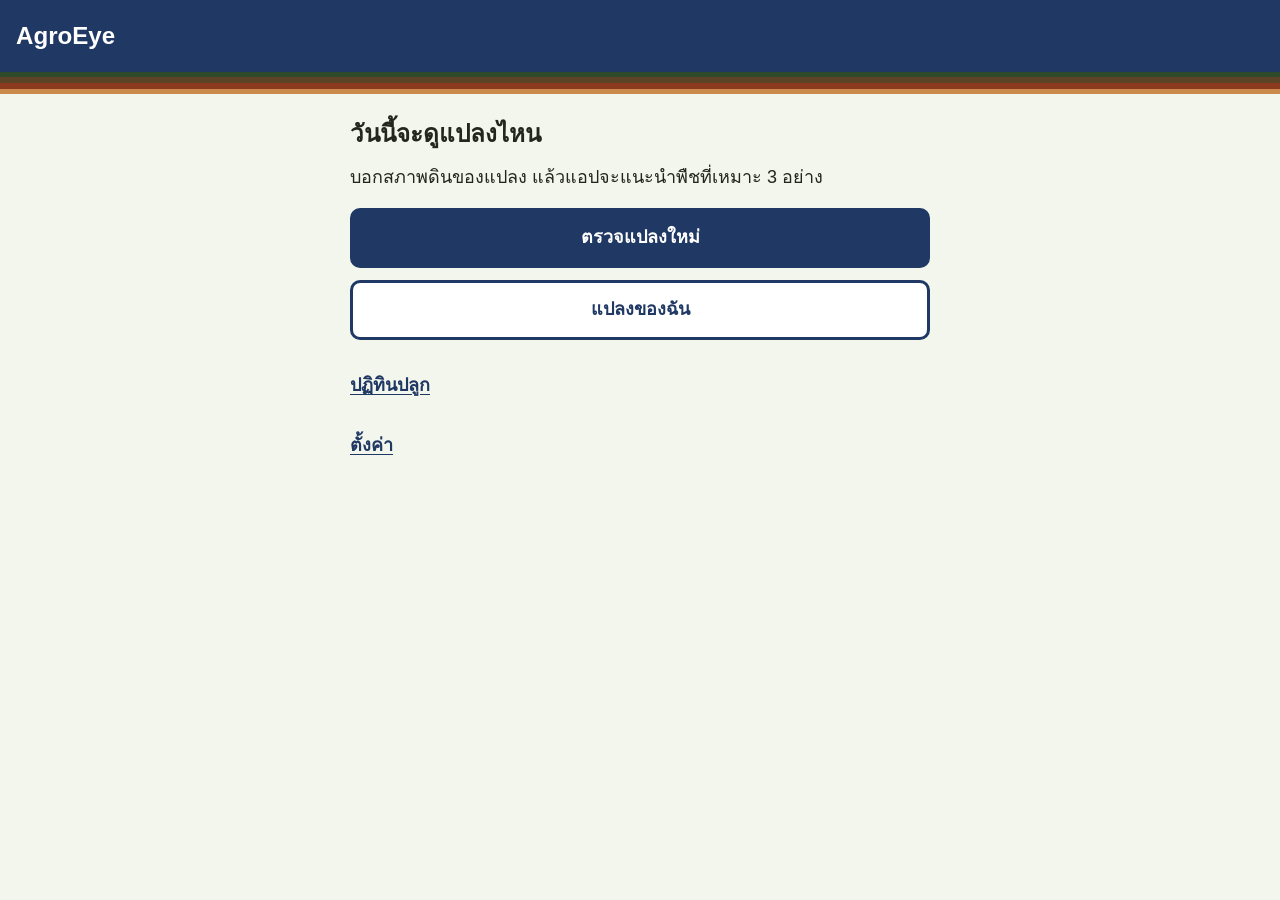
==== index.html @ 6c0d457e "task-12: ปฏิทินปลูก 12 เดือน ไฮไลต์เดือนนี้ อากาศรายเดือน และพืชที่ยังไม่มีข้อมูลเดือนปลูก Co-Author" ====
<!doctype html>
<html lang="th">
<head>
  <meta charset="utf-8">
  <meta name="viewport" content="width=device-width, initial-scale=1">
  <title>AgroEye</title>
  <link rel="icon" href="data:,">
  <link rel="stylesheet" href="css/style.css">
  <link rel="stylesheet" href="css/input.css">
  <link rel="stylesheet" href="css/result.css">
  <link rel="stylesheet" href="css/crop.css">
  <link rel="stylesheet" href="css/home.css">
  <link rel="stylesheet" href="css/plots.css">
  <link rel="stylesheet" href="css/calendar.css">
</head>
<body>
  <header>
    <div class="topbar">
      <button id="back-button" class="topbar-back" type="button" hidden>‹ ย้อนกลับ</button>
      <h1 id="page-title" class="topbar-title">AgroEye</h1>
    </div>
    <div class="soil-band"></div>
  </header>

  <main id="app" class="page"></main>

  <noscript><p class="page">แอปนี้ต้องเปิด JavaScript จึงจะใช้งานได้</p></noscript>

  <script src="js/config.js"></script>
  <script src="js/validate.js"></script>
  <script src="js/data.js"></script>
  <script src="js/scoring.js"></script>
  <script src="js/weather.js"></script>
  <script src="js/reasons.js"></script>
  <script src="js/storage.js"></script>
  <script src="js/plots-store.js"></script>
  <script src="js/router.js"></script>
  <script src="js/wizard.js"></script>
  <script src="js/result-logic.js"></script>
  <script src="js/crop-logic.js"></script>
  <script src="js/views/placeholder.js"></script>
  <script src="js/views/home.js"></script>
  <script src="js/soil-test.js"></script>
  <script src="js/views/soil-steps.js"></script>
  <script src="js/views/input-steps.js"></script>
  <script src="js/views/input.js"></script>
  <script src="js/views/result.js"></script>
  <script src="js/views/crop.js"></script>
  <script src="js/views/plots.js"></script>
  <script src="js/calendar-logic.js"></script>
  <script src="js/views/calendar.js"></script>
  <script src="js/app.js"></script>
</body>
</html>
---- css/style.css ----
/* ระบบดีไซน์ AgroEye: "เสื้อม่อฮ่อมกับชั้นดิน"
   ทุกสีและขนาดอยู่ใน :root ถ้าจะเปลี่ยนให้แก้ที่นี่ที่เดียว
   หน่วย rem จะขยายตามขนาดตัวอักษรที่ผู้ใช้เลือก */

:root {
  /* สี */
  --color-bg: #F3F6EC;        /* น้ำนาข้าว: พื้นหน้า */
  --color-surface: #FFFFFF;   /* ขาว: การ์ด */
  --color-ink: #22261E;       /* ดินดำ: ตัวอักษร */
  --color-ink-soft: #4A5043;  /* ดินดำจาง: ข้อความรอง */
  --color-line: #6B7263;      /* เส้นขอบการ์ดและช่องกรอก */
  --color-primary: #1F3864;   /* ม่อฮ่อม: ปุ่มหลัก ลิงก์ */
  --color-primary-dark: #142647;
  --color-primary-tint: #E3E8F3;
  --color-ok: #2A6134;        /* ใบข้าว: สำเร็จ */
  --color-ok-tint: #E2EFDF;
  --color-warn: #8C3A1E;      /* ดินแดง: เตือนและผิดพลาด */
  --color-warn-tint: #F8E6DD;
  --color-accent: #F2B233;    /* ขมิ้น: ดาวและวงโฟกัส ห้ามใช้เป็นตัวอักษร */

  /* สีชั้นดิน: ใช้เฉพาะแถบชั้นดิน */
  --soil-1: #2F4A2A;
  --soil-2: #5C4326;
  --soil-3: #8C3A1E;
  --soil-4: #C98A4B;

  /* ขนาดตัวอักษร (1rem = 18px ที่ระดับปกติ) */
  --text-body: 1rem;
  --text-h2: 1.34rem;         /* 24px */
  --text-h1: 1.67rem;         /* 30px */

  /* ระยะห่าง */
  --space-1: 8px;
  --space-2: 12px;
  --space-3: 16px;
  --space-4: 24px;
  --space-5: 32px;

  /* ขนาดชิ้นส่วน */
  --button-height: 60px;
  --picture-size: 96px;
  --border-thick: 3px;
  --radius: 10px;
  --page-width: 34rem;
}

/* ขนาดตัวอักษร 3 ระดับ: ใส่คลาสนี้ที่ <html> (ใช้ใน task 16)
   ใช้ % เพื่อเคารพการตั้งค่าตัวอักษรของเครื่อง */
html { font-size: 112.5%; }              /* ปกติ 18px */
html.text-large { font-size: 131.25%; }  /* ใหญ่ 21px */
html.text-xlarge { font-size: 150%; }    /* ใหญ่มาก 24px */

*, *::before, *::after { box-sizing: border-box; }

body {
  margin: 0;
  background: var(--color-bg);
  color: var(--color-ink);
  font-family: "Noto Sans Thai", "Leelawadee UI", Tahoma, sans-serif;
  font-size: var(--text-body);
  line-height: 1.65;
  overflow-wrap: anywhere;
}

h1, h2, h3 { margin: 0 0 var(--space-2); line-height: 1.35; font-weight: 700; }
h1 { font-size: var(--text-h1); }
h2 { font-size: var(--text-h2); }
h3 { font-size: var(--text-body); }
p { margin: 0 0 var(--space-3); }
img { max-width: 100%; }

a { color: var(--color-primary); text-underline-offset: 3px; }

/* วงโฟกัส 2 ชั้น: ขมิ้นด้านใน ดินดำด้านนอก เห็นชัดทั้งบนพื้นอ่อนและปุ่มเข้ม */
:focus-visible {
  outline: 3px solid var(--color-ink);
  outline-offset: 3px;
  box-shadow: 0 0 0 3px var(--color-accent);
}

/* หัวข้อรับโฟกัสจากแอปตอนเปลี่ยนหน้าเท่านั้น ผู้ใช้กดไม่ได้ จึงไม่ต้องมีกรอบ */
[tabindex="-1"]:focus { outline: none; box-shadow: none; }

/* โครงหน้า: คอลัมน์เดียว ชิดซ้าย */
.page {
  width: 100%;
  max-width: var(--page-width);
  margin: 0 auto;
  padding: var(--space-4) var(--space-3) var(--space-5);
}

.muted { color: var(--color-ink-soft); }

/* แถบหัว: ปุ่มย้อนกลับอยู่ซ้ายบนตำแหน่งเดิมทุกหน้า */
.topbar {
  display: flex;
  align-items: center;
  gap: var(--space-2);
  min-height: 72px;
  padding: 6px var(--space-3);
  background: var(--color-primary);
  color: #FFFFFF;
}

.topbar-title {
  margin: 0;
  font-size: var(--text-h2);
  line-height: 1.3;
}

.topbar-back {
  flex: none;
  display: inline-flex;
  align-items: center;
  gap: 4px;
  min-height: var(--button-height);
  padding: 0 var(--space-2);
  border: 2px solid #FFFFFF;
  border-radius: var(--radius);
  background: transparent;
  color: #FFFFFF;
  font: inherit;
  font-weight: 700;
  cursor: pointer;
  text-decoration: none;
}

.topbar-back:hover { background: var(--color-primary-dark); }
.topbar-back[hidden] { display: none; }

/* แถบชั้นดิน: จุดเด่นของแอป เหมือนภาพตัดขวางดิน ซ้อนอยู่ใต้แถบหัว */
.soil-band {
  height: 22px;
  background: linear-gradient(to bottom,
    var(--soil-1) 0 22%,
    var(--soil-2) 22% 50%,
    var(--soil-3) 50% 77%,
    var(--soil-4) 77% 100%);
}

/* ปุ่ม */
.btn {
  display: flex;
  align-items: center;
  justify-content: center;
  gap: var(--space-1);
  width: 100%;
  min-height: var(--button-height);
  padding: 8px var(--space-3);
  border: var(--border-thick) solid var(--color-primary);
  border-radius: var(--radius);
  font: inherit;
  font-weight: 700;
  text-align: center;
  text-decoration: none;
  cursor: pointer;
}

.btn + .btn { margin-top: var(--space-2); }

.btn-primary { background: var(--color-primary); color: #FFFFFF; }
.btn-primary:hover { background: var(--color-primary-dark); }
.btn-secondary { background: var(--color-surface); color: var(--color-primary); }
.btn-secondary:hover { background: var(--color-primary-tint); }

.btn:disabled {
  border-color: var(--color-line);
  background: var(--color-bg);
  color: var(--color-ink-soft);
  cursor: not-allowed;
}

/* ลิงก์ขนาดใหญ่กดง่าย */
.link-big {
  display: flex;
  align-items: center;
  min-height: var(--button-height);
  font-weight: 700;
}

/* หน้าแรก */
.slot { margin-bottom: var(--space-3); }
.slot:empty { display: none; }
.home-links { margin-top: var(--space-3); }

/* การ์ดข้อความ */
.card {
  margin-bottom: var(--space-2);
  padding: var(--space-3);
  border: 1px solid var(--color-line);
  border-radius: var(--radius);
  background: var(--color-surface);
}

.card > :last-child { margin-bottom: 0; }

/* การ์ดตัวเลือกพร้อมรูป: ใช้ <label> ครอบ radio
   เลือกแล้วขอบหนาและมีเครื่องหมายถูก ไม่ได้บอกด้วยสีอย่างเดียว */
.choice {
  position: relative;
  display: flex;
  align-items: center;
  gap: var(--space-3);
  min-height: 112px;
  margin-bottom: var(--space-2);
  padding: var(--space-2) 52px var(--space-2) var(--space-2);
  border: var(--border-thick) solid var(--color-line);
  border-radius: var(--radius);
  background: var(--color-surface);
  cursor: pointer;
}

.choice input {
  position: absolute;
  opacity: 0;
  width: 1px;
  height: 1px;
}

.choice-picture {
  flex: none;
  width: var(--picture-size);
  height: var(--picture-size);
  border-radius: 6px;
}

.choice-text { display: block; min-width: 0; }
.choice-title { display: block; font-weight: 700; }
.choice-hint { display: block; color: var(--color-ink-soft); }

.choice:hover { background: var(--color-primary-tint); }

.choice:has(input:checked) {
  border-color: var(--color-primary);
  background: var(--color-primary-tint);
}

.choice:has(input:checked)::after {
  content: "✓";
  position: absolute;
  top: 50%;
  right: var(--space-2);
  display: flex;
  align-items: center;
  justify-content: center;
  width: 32px;
  height: 32px;
  transform: translateY(-50%);
  border-radius: 50%;
  background: var(--color-primary);
  color: #FFFFFF;
  font-weight: 700;
  line-height: 1;
}

.choice:has(input:focus-visible) {
  outline: 3px solid var(--color-ink);
  outline-offset: 3px;
  box-shadow: 0 0 0 3px var(--color-accent);
}

/* ช่องกรอก */
.field { margin-bottom: var(--space-3); }
.field label { display: block; margin-bottom: 4px; font-weight: 700; }

.input {
  width: 100%;
  min-height: var(--button-height);
  padding: 8px var(--space-2);
  border: 2px solid var(--color-line);
  border-radius: var(--radius);
  background: var(--color-surface);
  color: var(--color-ink);
  font: inherit;
}

/* ข้อความแจ้งเตือน: มีหัวข้อเป็นคำเสมอ ไม่ได้บอกด้วยสีอย่างเดียว */
.alert {
  margin-bottom: var(--space-3);
  padding: var(--space-2) var(--space-3);
  border-left: 8px solid var(--color-primary);
  border-radius: 4px;
  background: var(--color-primary-tint);
}

.alert > :last-child { margin-bottom: 0; }
.alert-title { display: block; font-weight: 700; }
.alert-ok { border-left-color: var(--color-ok); background: var(--color-ok-tint); }
.alert-warn { border-left-color: var(--color-warn); background: var(--color-warn-tint); }

/* ดาวคะแนน: ใช้คู่กับตัวเลขเสมอ */
.stars { color: var(--color-ink); letter-spacing: 2px; }
.stars-on { color: var(--color-accent); -webkit-text-stroke: 1px var(--color-ink); }

@media (prefers-reduced-motion: reduce) {
  * { animation: none !important; transition: none !important; }
}
---- css/input.css ----
/* หน้ากรอกข้อมูล แยกจาก style.css เพราะไฟล์ยาวเกิน 300 บรรทัด ใช้ตัวแปรสีและขนาดจาก style.css */

.step-count { margin-bottom: 4px; color: var(--color-ink-soft); font-weight: 700; }
.step-group { margin-top: var(--space-4); }
.field-hint { margin: 4px 0 0; }

/* ปุ่มไปต่อติดขอบล่างจอ นิ้วโป้งเอื้อมถึงโดยไม่ต้องเลื่อนหน้า */
.step-actions {
  position: sticky;
  bottom: 0;
  margin-top: var(--space-3);
  padding: var(--space-1) 0;
  background: var(--color-bg);
}

.help { margin-bottom: var(--space-3); }
.help summary {
  display: flex;
  align-items: center;
  min-height: var(--button-height);
  color: var(--color-primary);
  font-weight: 700;
  text-decoration: underline;
  text-underline-offset: 3px;
  cursor: pointer;
}
.help summary::before { content: "▸"; margin-right: var(--space-1); }
.help[open] summary::before { content: "▾"; }
.help ul { margin: 0; padding-left: var(--space-4); }

/* ค่า pH: ตัวเลขใหญ่คู่กับคำง่าย */
.ph-reading {
  display: grid;
  grid-template-columns: 7rem 1fr;
  align-items: center;
  column-gap: var(--space-3);
  margin-bottom: var(--space-2);
}
.ph-reading label { grid-column: 1 / -1; font-weight: 700; }
.ph-input { font-size: var(--text-h1); font-weight: 700; text-align: center; }
.ph-word { font-size: var(--text-h2); font-weight: 700; }

/* แถบเลื่อนสีตามช่วง pH 3-10: เปรี้ยวถึง 6.6, ปกติถึง 7.3, ด่างหลังจากนั้น */
.ph-slider {
  --ph-track: linear-gradient(to right,
    var(--color-warn) 0 51%,
    var(--color-ok) 51% 61%,
    var(--color-primary) 61% 100%);
  display: block;
  width: 100%;
  height: var(--button-height);
  margin: 0;
  background: transparent;
  -webkit-appearance: none;
  appearance: none;
  cursor: pointer;
}
.ph-slider::-webkit-slider-runnable-track { height: 14px; border-radius: 7px; background: var(--ph-track); }
.ph-slider::-webkit-slider-thumb {
  -webkit-appearance: none;
  width: 44px;
  height: 44px;
  margin-top: -15px;
  border: 4px solid var(--color-ink);
  border-radius: 50%;
  background: var(--color-surface);
}
.ph-slider::-moz-range-track { height: 14px; border-radius: 7px; background: var(--ph-track); }
.ph-slider::-moz-range-thumb {
  width: 36px;
  height: 36px;
  border: 4px solid var(--color-ink);
  border-radius: 50%;
  background: var(--color-surface);
}
.ph-scale {
  display: flex;
  justify-content: space-between;
  margin-bottom: var(--space-3);
  color: var(--color-ink-soft);
}

/* ตารางเดือน 3 คอลัมน์ */
.month-grid {
  display: grid;
  grid-template-columns: repeat(3, 1fr);
  gap: var(--space-2);
}
.month-choice {
  display: flex;
  align-items: center;
  justify-content: center;
  min-height: var(--button-height);
  border: var(--border-thick) solid var(--color-line);
  border-radius: var(--radius);
  background: var(--color-surface);
  font-weight: 700;
  cursor: pointer;
}
.month-choice input { position: absolute; opacity: 0; width: 1px; height: 1px; }
.month-choice:hover { background: var(--color-primary-tint); }
.month-choice:has(input:checked) {
  border-color: var(--color-primary);
  background: var(--color-primary);
  color: #FFFFFF;
}
.month-choice:has(input:focus-visible) {
  outline: 3px solid var(--color-ink);
  outline-offset: 3px;
  box-shadow: 0 0 0 3px var(--color-accent);
}

/* ขั้นทดสอบเนื้อดิน: ขั้นตอนเป็นข้อ ๆ ไม้บรรทัดบนจอ และคำถาม ใช่/ไม่ใช่ */
.test-steps { margin: 0 0 var(--space-3); padding-left: var(--space-4); }
.test-steps li { margin-bottom: var(--space-1); }

.ruler {
  position: relative;
  width: 6cm;
  height: 48px;
  margin: var(--space-2) 0 4px;
  border: var(--border-thick) solid var(--color-ink);
  border-radius: 4px;
  background: var(--color-surface);
}
.ruler-tick {
  position: absolute;
  top: 0;
  height: 100%;
  padding-left: 3px;
  border-left: 2px solid var(--color-ink);
  font-size: 16px;
  font-weight: 700;
}
.ruler-mark { position: absolute; bottom: 0; height: 50%; border-left: 4px solid var(--color-warn); }

.yes-no { margin: 0 0 var(--space-3); padding: 0; border: 0; }
.yes-no legend { margin-bottom: var(--space-1); padding: 0; font-weight: 700; }
.yes-no-row { display: grid; grid-template-columns: 1fr 1fr; gap: var(--space-2); }
.yes-no-choice {
  display: flex;
  align-items: center;
  justify-content: center;
  margin: 0;
  min-height: var(--button-height);
  border: var(--border-thick) solid var(--color-line);
  border-radius: var(--radius);
  background: var(--color-surface);
  font-weight: 700;
  cursor: pointer;
}
.yes-no-choice input { position: absolute; opacity: 0; width: 1px; height: 1px; }
.yes-no-choice:has(input:checked) { border-color: var(--color-primary); background: var(--color-primary); color: #FFFFFF; }
.yes-no-choice:has(input:focus-visible) {
  outline: 3px solid var(--color-ink);
  outline-offset: 3px;
  box-shadow: 0 0 0 3px var(--color-accent);
}
---- css/result.css ----
/* หน้าผลลัพธ์ แยกจาก style.css เพราะไฟล์นั้นใกล้ 300 บรรทัดแล้ว */

.plot-summary { color: var(--color-ink-soft); }

.crop-list, .reason-list, .other-list {
  margin: 0;
  padding: 0;
  list-style: none;
}

.crop-card { margin-bottom: var(--space-3); border-top: 8px solid var(--color-primary); }
.crop-rank { margin-bottom: 0; color: var(--color-ink-soft); font-weight: 700; }
.crop-name { margin-bottom: var(--space-1); font-size: var(--text-h2); }
.crop-score { margin-bottom: var(--space-2); }
.crop-score strong { font-size: var(--text-h2); }
.crop-score .stars { display: block; font-size: var(--text-h2); line-height: 1.3; }

/* ดาวที่ไม่ได้ เป็นดาวกลวง จะได้ไม่ดูเหมือนดาวเต็ม */
.crop-score .stars { color: transparent; -webkit-text-stroke: 1px var(--color-ink); }

/* ครึ่งดาว: ซ้อนดาวสีขมิ้นครึ่งซ้ายทับดาวเปล่า */
.star-half { position: relative; display: inline-block; }
.star-half::before {
  content: "★";
  position: absolute;
  left: 0;
  width: 50%;
  overflow: hidden;
  color: var(--color-accent);
  -webkit-text-stroke: 1px var(--color-ink);
}

.reason-list { margin-bottom: var(--space-3); }
.reason-list li {
  position: relative;
  margin-bottom: var(--space-1);
  padding-left: 32px;
}

/* เครื่องหมายต่างรูปกัน ไม่ได้บอกด้วยสีอย่างเดียว */
.reason-mark {
  position: absolute;
  left: 0;
  top: 2px;
  display: flex;
  align-items: center;
  justify-content: center;
  width: 24px;
  height: 24px;
  border-radius: 50%;
  color: #FFFFFF;
  font-size: 16px;
  font-weight: 700;
  line-height: 1;
}

.reason-good .reason-mark { background: var(--color-ok); }
.reason-warn .reason-mark { background: var(--color-warn); }

.confidence { margin-bottom: var(--space-1); }
.confidence-high strong { color: var(--color-ok); }
.confidence-low strong { color: var(--color-warn); }

.hint-list { margin: var(--space-1) 0 0; padding-left: 24px; }

/* ส่วนพับได้: แถบกดสูงเท่าปุ่ม */
.fold {
  margin-bottom: var(--space-2);
  border: 1px solid var(--color-line);
  border-radius: var(--radius);
  background: var(--color-surface);
}

.fold summary {
  display: flex;
  align-items: center;
  gap: var(--space-1);
  min-height: var(--button-height);
  padding: 8px var(--space-3);
  font-weight: 700;
  cursor: pointer;
}

.fold summary::before { content: "▸"; }
.fold[open] summary::before { content: "▾"; }

.other-row {
  display: flex;
  flex-direction: column;
  padding: var(--space-2) var(--space-3);
  border-top: 1px solid var(--color-line);
}

/* ลิงก์ชื่อพืชต้องสูงพอให้นิ้วผู้สูงอายุแตะได้ง่าย */
.other-row a {
  display: flex;
  align-items: center;
  min-height: 48px;
  font-weight: 700;
}

.result-actions { margin-top: var(--space-4); }
#save-notice:not(:empty) { margin-top: var(--space-2); }
#save-notice + .btn { margin-top: var(--space-2); }
#save-notice .alert { margin-bottom: 0; }

.disclaimer { margin-top: var(--space-4); color: var(--color-ink-soft); }

/* ซ่อนจากตา แต่โปรแกรมอ่านหน้าจออ่านได้ */
.visually-hidden {
  position: absolute;
  width: 1px;
  height: 1px;
  overflow: hidden;
  clip-path: inset(50%);
  white-space: nowrap;
}
---- css/crop.css ----
/* หน้ารายละเอียดพืช */

/* ชื่อพืชต้องใหญ่กว่าหัวข้อย่อย ซึ่งสูงอยู่แล้วเพราะ SPEC ให้หัวข้อไม่ต่ำกว่า 24px */
.crop-title { font-size: var(--text-h1); }

.detail {
  margin-bottom: var(--space-3);
  padding: var(--space-3);
  border: 1px solid var(--color-line);
  border-radius: var(--radius);
  background: var(--color-surface);
}

.detail h3 { font-size: var(--text-h2); }
.detail > :last-child, .detail-list p:last-child { margin-bottom: 0; }

.cite { margin: 4px 0 0; color: var(--color-ink-soft); }
.detail > .cite { margin-bottom: 0; }

.no-data { color: var(--color-ink-soft); }

.detail-list, .why-list { margin: 0; padding: 0; list-style: none; }
.detail-list li + li, .why-row + .why-row {
  margin-top: var(--space-2);
  padding-top: var(--space-2);
  border-top: 1px solid var(--color-line);
}

.detail-list p { margin-bottom: 4px; }

/* แถบ 12 เดือน: จอแคบใส่ได้แถวละ 4 เดือน ตัวอักษรจึงไม่ต้องเล็กกว่า 18px
   เดือนที่ปลูกได้มีขีดหนาและพื้นเข้ม ไม่ได้บอกด้วยสีอย่างเดียว */
.month-bar {
  display: grid;
  grid-template-columns: repeat(4, 1fr);
  gap: 4px;
  margin-bottom: var(--space-2);
}

.month-cell {
  padding: 4px 0;
  border: 1px solid var(--color-line);
  border-radius: 4px;
  color: var(--color-ink-soft);
  text-align: center;
}

.month-on {
  border: var(--border-thick) solid var(--color-primary-dark);
  background: var(--color-primary);
  color: #FFFFFF;
  font-weight: 700;
}

.why-head {
  display: flex;
  flex-wrap: wrap;
  justify-content: space-between;
  gap: 4px var(--space-2);
}

.verdict { font-weight: 700; }

.source-list { margin: 0; padding-left: 28px; }
.source-list li + li { margin-top: var(--space-1); }
---- css/home.css ----
/* หน้าแรก: อากาศวันนี้ ตัวเลขใหญ่ อ่านง่าย */
.weather-card {
  background: var(--color-surface);
  border: var(--border-thick) solid var(--color-line);
  border-radius: var(--radius);
  padding: var(--space-3);
}
.weather-row { display: flex; flex-wrap: wrap; gap: var(--space-4); }
.weather-item { display: flex; flex-direction: column; }
.weather-label { color: var(--color-ink-soft); }
.weather-value { font-size: 2.5rem; font-weight: 700; line-height: 1.2; }
---- css/plots.css ----
/* หน้าแปลงของฉัน: รายการแปลง ตารางเทียบ และหน้าต่างยืนยันการลบ */

.plot-list { list-style: none; margin: 0 0 var(--space-4); padding: 0; }
.plot-list li + li { margin-top: var(--space-2); }

.plot-row {
  display: block;
  color: var(--color-ink);
  text-decoration: none;
  border-left: 6px solid var(--color-primary);
}
.plot-row:hover { background: var(--color-primary-tint); }
.plot-row span { display: block; }
.plot-row-name { display: block; font-size: var(--text-h2); color: var(--color-primary); }

.saved-top { margin: 0; padding-left: 1.4em; }
.saved-top li + li { margin-top: var(--space-1); }

.compare { margin-top: var(--space-3); }
.compare-table { width: 100%; border-collapse: collapse; }
.compare-table th,
.compare-table td {
  padding: 6px 4px;
  border-bottom: 1px solid var(--color-line);
  text-align: left;
  vertical-align: top;
}
.compare-table th:first-child,
.compare-table td:last-child { white-space: nowrap; }

/* ปุ่มลบ: สีดินแดง แยกห่างจากปุ่มอื่นเพื่อไม่ให้กดพลาด */
.btn-danger { background: var(--color-warn); border-color: var(--color-warn); color: #FFFFFF; }
.btn-danger:hover { background: #6E2D17; }
#delete { margin-top: var(--space-5); }

.dialog {
  width: min(92vw, 420px);
  padding: var(--space-4);
  border: var(--border-thick) solid var(--color-ink);
  border-radius: var(--radius);
  background: var(--color-surface);
  color: var(--color-ink);
}
.dialog::backdrop { background: rgba(0, 0, 0, 0.55); }
.dialog h2 { margin-top: 0; }
---- css/calendar.css ----
/* หน้าปฏิทินปลูก: 12 เดือนเรียงลงล่าง เดือนนี้มีกรอบหนาและป้าย "เดือนนี้" */

.calendar-note { color: var(--color-ink-soft); font-size: 0.9rem; }

.month-list { list-style: none; margin: 0 0 var(--space-4); padding: 0; }

.month {
  margin-bottom: var(--space-2);
  padding: var(--space-3);
  border: 1px solid var(--color-line);
  border-left: 6px solid var(--color-line);
  border-radius: var(--radius);
  background: var(--color-surface);
  scroll-margin-top: var(--space-4);
}

/* เดือนนี้: ไม่บอกด้วยสีอย่างเดียว มีป้ายข้อความ และกรอบหนากว่า */
.month-now {
  border: var(--border-thick) solid var(--color-primary);
  border-left-width: 10px;
  background: var(--color-primary-tint);
}

.month-name { display: flex; flex-wrap: wrap; align-items: center; gap: var(--space-1); margin: 0; }
.month-tag {
  padding: 0 var(--space-2);
  border-radius: 999px;
  background: var(--color-primary);
  color: #FFFFFF;
  font-size: 0.85rem;
  font-weight: 700;
}

.month-climate { margin: 2px 0 var(--space-2); color: var(--color-ink-soft); font-size: 0.85rem; }
.month-climate > span { display: block; }

/* แถบฝน: ยาวเทียบกับเดือนที่ฝนมากที่สุด ตัวเลขฝนเขียนไว้ด้านบนแล้ว */
.rain-bar {
  height: 6px;
  margin-top: 4px;
  border-radius: 3px;
  background: var(--color-bg);
  overflow: hidden;
}
.rain-bar > span { display: block; height: 100%; background: var(--color-primary); }

.month-crops { display: flex; flex-wrap: wrap; gap: var(--space-1); margin: 0; padding: 0; list-style: none; }

.crop-chip {
  display: inline-flex;
  align-items: center;
  min-height: 52px;
  padding: 0 var(--space-3);
  border: 2px solid var(--color-primary);
  border-radius: var(--radius);
  background: var(--color-surface);
  color: var(--color-primary);
  font-weight: 700;
  text-decoration: none;
}
.crop-chip:hover { background: var(--color-primary-tint); }

.month-empty { margin: 0; color: var(--color-ink-soft); }

.no-months { border-left: 6px solid var(--color-warn); }
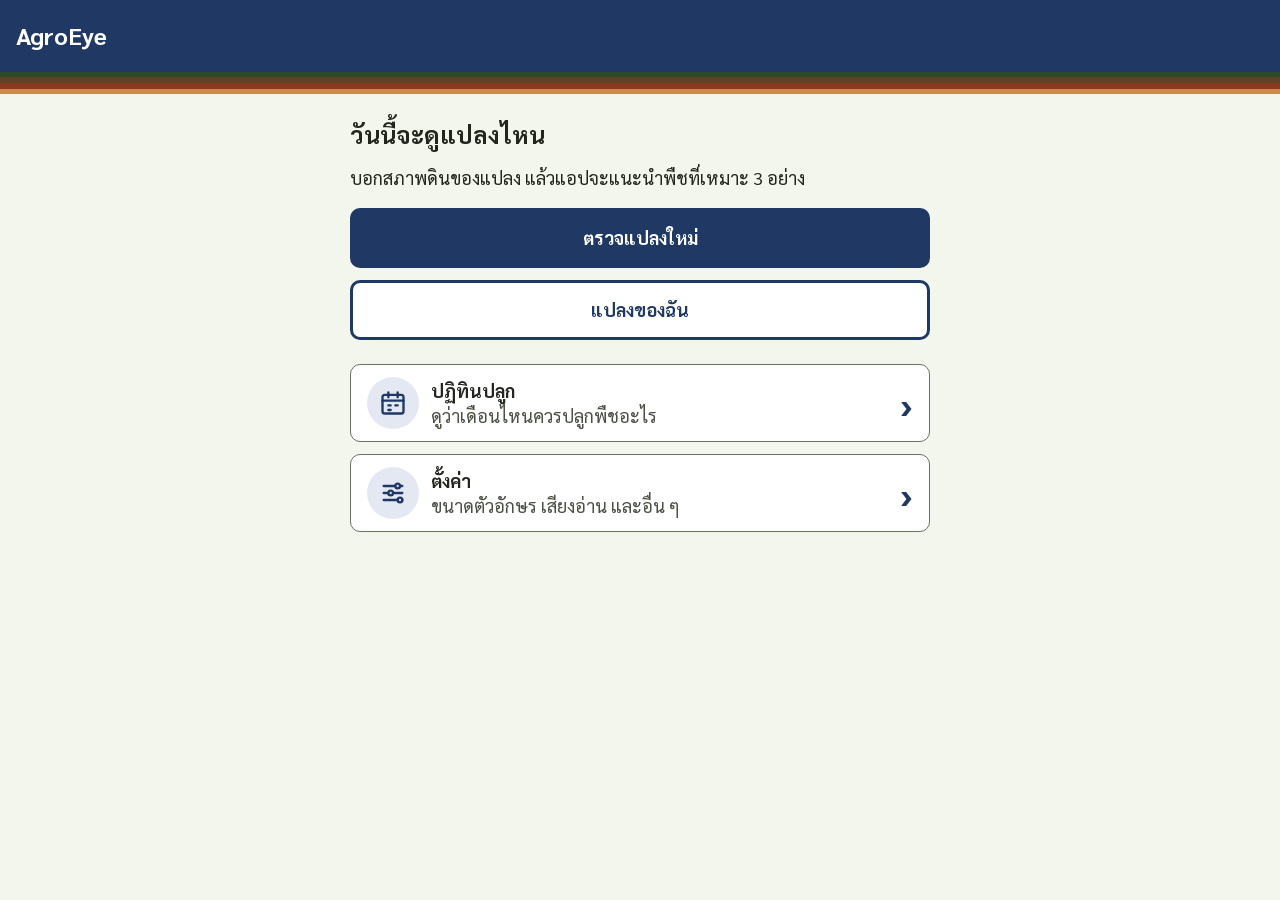
==== commit 83ee4255: "task-20: ช่วงที่ 3 ฟอนต์มีหัว Sarabun การ์ดอากาศมีไอคอนและช่วงอุณหภูมิ บรรทัดที่มา เวอร์ชัน 1.6 Co-A" ====
--- a/index.html
+++ b/index.html
@@ -4,7 +4,11 @@
   <meta charset="utf-8">
   <meta name="viewport" content="width=device-width, initial-scale=1">
   <title>AgroEye</title>
-  <link rel="icon" href="data:,">
+  <meta name="theme-color" content="#1F3864">
+  <link rel="manifest" href="manifest.webmanifest">
+  <link rel="icon" href="assets/icons/icon-192.png">
+  <link rel="apple-touch-icon" href="assets/icons/icon-192.png">
+  <link rel="stylesheet" href="css/fonts.css">
   <link rel="stylesheet" href="css/style.css">
   <link rel="stylesheet" href="css/input.css">
   <link rel="stylesheet" href="css/result.css">
@@ -12,6 +16,8 @@
   <link rel="stylesheet" href="css/home.css">
   <link rel="stylesheet" href="css/plots.css">
   <link rel="stylesheet" href="css/calendar.css">
+  <link rel="stylesheet" href="css/proof.css">
+  <link rel="stylesheet" href="css/settings.css">
 </head>
 <body>
   <header>
@@ -33,11 +39,16 @@
   <script src="js/weather.js"></script>
   <script src="js/reasons.js"></script>
   <script src="js/storage.js"></script>
+  <script src="js/prefs.js"></script>
   <script src="js/plots-store.js"></script>
+  <script src="js/plantings-store.js"></script>
   <script src="js/router.js"></script>
   <script src="js/wizard.js"></script>
   <script src="js/result-logic.js"></script>
   <script src="js/crop-logic.js"></script>
+  <script src="js/speech-text.js"></script>
+  <script src="js/speech.js"></script>
+  <script src="js/ai.js"></script>
   <script src="js/views/placeholder.js"></script>
   <script src="js/views/home.js"></script>
   <script src="js/soil-test.js"></script>
@@ -46,9 +57,19 @@
   <script src="js/views/input.js"></script>
   <script src="js/views/result.js"></script>
   <script src="js/views/crop.js"></script>
+  <script src="js/views/ai-box.js"></script>
   <script src="js/views/plots.js"></script>
+  <script src="js/views/plantings.js"></script>
   <script src="js/calendar-logic.js"></script>
   <script src="js/views/calendar.js"></script>
+  <script src="js/proof-logic.js"></script>
+  <script src="js/proof-export.js"></script>
+  <script src="js/result-export.js"></script>
+  <script src="js/views/proof.js"></script>
+  <script src="js/views/proof-timing.js"></script>
+  <script src="js/views/settings.js"></script>
+  <script src="js/views/settings-more.js"></script>
+  <script src="js/pwa.js"></script>
   <script src="js/app.js"></script>
 </body>
 </html>
--- a/css/fonts.css
+++ b/css/fonts.css
@@ -0,0 +1,17 @@
+/* ฟอนต์มีหัว Sarabun (task 20 ช่วงที่ 3) เก็บไฟล์ไว้ใน lib/fonts/ จึงใช้ออฟไลน์ได้
+   ใบอนุญาต SIL Open Font License 1.1 ดู lib/fonts/README.md
+   font-display: swap = ระหว่างรอโหลดฟอนต์ ให้แสดงฟอนต์ของเครื่องไปก่อน ตัวหนังสือไม่หายไปจากจอ */
+@font-face {
+  font-family: "Sarabun";
+  src: url("../lib/fonts/Sarabun-Regular.ttf") format("truetype");
+  font-weight: 400;
+  font-style: normal;
+  font-display: swap;
+}
+@font-face {
+  font-family: "Sarabun";
+  src: url("../lib/fonts/Sarabun-Bold.ttf") format("truetype");
+  font-weight: 700;
+  font-style: normal;
+  font-display: swap;
+}
--- a/css/style.css
+++ b/css/style.css
@@ -56,7 +56,7 @@
   margin: 0;
   background: var(--color-bg);
   color: var(--color-ink);
-  font-family: "Noto Sans Thai", "Leelawadee UI", Tahoma, sans-serif;
+  font-family: "Sarabun", "Noto Sans Thai", "Leelawadee UI", Tahoma, sans-serif; /* Sarabun อยู่ใน css/fonts.css */
   font-size: var(--text-body);
   line-height: 1.65;
   overflow-wrap: anywhere;
@@ -90,6 +90,7 @@
 }
 
 .muted { color: var(--color-ink-soft); }
+.source-line { margin-top: var(--space-2); color: var(--color-ink-soft); } /* บรรทัด "ที่มา: ..." (task 20 ช่วงที่ 3) */
 
 /* แถบหัว: ปุ่มย้อนกลับอยู่ซ้ายบนตำแหน่งเดิมทุกหน้า */
 .topbar {
@@ -170,18 +171,9 @@
   cursor: not-allowed;
 }
 
-/* ลิงก์ขนาดใหญ่กดง่าย */
-.link-big {
-  display: flex;
-  align-items: center;
-  min-height: var(--button-height);
-  font-weight: 700;
-}
-
 /* หน้าแรก */
 .slot { margin-bottom: var(--space-3); }
 .slot:empty { display: none; }
-.home-links { margin-top: var(--space-3); }
 
 /* การ์ดข้อความ */
 .card {
@@ -295,3 +287,34 @@
 @media (prefers-reduced-motion: reduce) {
   * { animation: none !important; transition: none !important; }
 }
+
+/* แถบ "มีเวอร์ชันใหม่" (task 13): ติดล่างจอ เป็นปุ่มทั้งแถบ แตะง่าย */
+.update-bar {
+  position: fixed;
+  left: 0;
+  right: 0;
+  bottom: 0;
+  z-index: 10;
+  display: flex;
+  flex-direction: column;
+  align-items: center;
+  gap: 2px;
+  width: 100%;
+  min-height: var(--button-height);
+  padding: var(--space-2) var(--space-3);
+  border: 0;
+  border-top: var(--border-thick) solid var(--color-accent);
+  background: var(--color-primary);
+  color: #FFFFFF;
+  font: inherit;
+  cursor: pointer;
+}
+.update-bar span { font-size: 1rem; }
+.update-bar:disabled { cursor: progress; }
+body:has(.update-bar) { padding-bottom: 6rem; } /* ไม่ให้แถบบังปุ่มล่างสุดของหน้า */
+
+/* อ่านออกเสียง (task 15) */
+.speak-btn { margin-bottom: var(--space-3); }
+.speak-btn[hidden] { display: none; } /* .btn ตั้ง display: flex ไว้ ซึ่งชนะ hidden จึงต้องเขียนซ้ำ */
+.speech-rate { margin: 0 0 var(--space-3); padding: 0; border: 0; }
+.speech-rate legend { margin-bottom: var(--space-1); padding: 0; font-weight: 700; }
--- a/css/result.css
+++ b/css/result.css
@@ -1,6 +1,33 @@
 /* หน้าผลลัพธ์ แยกจาก style.css เพราะไฟล์นั้นใกล้ 300 บรรทัดแล้ว */
 
-.plot-summary { color: var(--color-ink-soft); }
+/* แถว "หัวข้อ / คำ" (task 20) ใช้ในหน้าผลลัพธ์ หน้าแปลงเดียว และรอบปลูก
+   หัวข้อชิดซ้ายสีรอง คำอยู่ในป้ายชิดขวา ถ้าตัวอักษรใหญ่จนไม่พอ คำจะลงบรรทัดใหม่เอง */
+.facts {
+  margin: 0 0 var(--space-3);
+  padding: var(--space-1) var(--space-3);
+  border: 1px solid var(--color-line);
+  border-radius: var(--radius);
+  background: var(--color-surface);
+}
+.fact {
+  display: flex;
+  flex-wrap: wrap;
+  align-items: center;
+  justify-content: space-between;
+  gap: 4px var(--space-2);
+  padding: var(--space-1) 0;
+}
+.fact + .fact { border-top: 1px solid var(--color-primary-tint); }
+.fact dt { color: var(--color-ink-soft); }
+.fact dd {
+  margin: 0 0 0 auto;
+  padding: 2px var(--space-2);
+  border-radius: var(--radius);
+  background: var(--color-bg);
+  font-weight: 700;
+  text-align: right;
+}
+.fact-note { font-weight: 400; }
 
 .crop-list, .reason-list, .other-list {
   margin: 0;
--- a/css/home.css
+++ b/css/home.css
@@ -9,3 +9,43 @@
 .weather-item { display: flex; flex-direction: column; }
 .weather-label { color: var(--color-ink-soft); }
 .weather-value { font-size: 2.5rem; font-weight: 700; line-height: 1.2; }
+
+/* การ์ดเมนูแถวยาว (task 20): กดได้ทั้งแถว สูงกว่าปุ่มปกติ ไอคอนอยู่ในวงกลมสีอ่อน */
+.menu-list { margin-top: var(--space-4); }
+.menu-row {
+  display: flex;
+  align-items: center;
+  gap: var(--space-2);
+  min-height: 76px;
+  padding: var(--space-2) var(--space-3);
+  border: 1px solid var(--color-line);
+  border-radius: var(--radius);
+  background: var(--color-surface);
+  color: var(--color-ink);
+  text-decoration: none;
+}
+.menu-row + .menu-row { margin-top: var(--space-2); }
+.menu-row:hover { background: var(--color-primary-tint); }
+.menu-row:hover .menu-icon { background: var(--color-surface); } /* ไม่ให้วงไอคอนกลืนกับพื้นตอนชี้ */
+.menu-icon {
+  display: flex;
+  flex: none;
+  align-items: center;
+  justify-content: center;
+  width: 52px;
+  height: 52px;
+  border-radius: 50%;
+  background: var(--color-primary-tint);
+  color: var(--color-primary);
+}
+.menu-text { display: flex; flex: 1; flex-direction: column; min-width: 0; line-height: 1.4; }
+.menu-title { font-weight: 700; }
+.menu-hint { color: var(--color-ink-soft); }
+.menu-arrow { flex: none; color: var(--color-primary); font-size: 2rem; font-weight: 700; line-height: 1; }
+
+/* การ์ดอากาศแบบมีไอคอน (task 20 ช่วงที่ 3) */
+.weather-headline { display: flex; align-items: center; gap: var(--space-2); margin-bottom: var(--space-2); }
+.weather-icon { flex: none; }
+.weather-word { margin: 0; font-size: var(--text-h2); font-weight: 700; line-height: 1.3; }
+.weather-range { margin: 0; color: var(--color-ink-soft); }
+.weather-card .source-line { margin-bottom: 0; }
--- a/css/plots.css
+++ b/css/plots.css
@@ -43,3 +43,45 @@
 }
 .dialog::backdrop { background: rgba(0, 0, 0, 0.55); }
 .dialog h2 { margin-top: 0; }
+
+/* บันทึกรอบปลูก (task 19) */
+.plantings { margin-top: var(--space-3); }
+.planting-list { list-style: none; margin: 0 0 var(--space-3); padding: 0; }
+.planting-row {
+  padding: var(--space-2) 0 var(--space-2) var(--space-2);
+  border-left: 6px solid var(--color-ok);
+}
+.planting-row + .planting-row { margin-top: var(--space-3); }
+.planting-name { display: block; margin-bottom: var(--space-1); font-size: var(--text-h2); }
+.planting-row .facts { margin-bottom: var(--space-2); background: var(--color-bg); }
+.planting-row .fact dd { background: var(--color-surface); }
+.planting-delete { margin-top: var(--space-1); }
+.plantings textarea.input { min-height: 96px; }
+.plantings select.input { appearance: auto; }
+#pl-other-field[hidden] { display: none; }
+#planting-form { padding: 0 var(--space-3) var(--space-3); border-top: 1px solid var(--color-line); padding-top: var(--space-3); }
+
+/* task 20 ช่วงที่ 2: การ์ดเลือกพืชในฟอร์มรอบปลูก (ใช้ .choice เดิม แต่เตี้ยลงเพราะมี 13 ตัวเลือก) */
+.crop-field { margin: 0 0 var(--space-3); padding: 0; border: 0; min-width: 0; }
+.crop-field legend { margin-bottom: var(--space-1); padding: 0; font-weight: 700; }
+.choice.crop-choice { min-height: 64px; }
+.crop-icon {
+  flex: none;
+  display: flex;
+  align-items: center;
+  justify-content: center;
+  width: 48px;
+  height: 48px;
+  border-radius: 50%;
+  background: var(--color-primary-tint);
+  color: var(--color-primary);
+}
+.crop-choice:has(input:checked) .crop-icon,
+.crop-choice:hover .crop-icon { background: var(--color-surface); }
+.crop-star { color: var(--color-accent); -webkit-text-stroke: 1px var(--color-ink); }
+.crop-top { color: var(--color-ok); font-weight: 700; }
+
+/* task 20 ช่วงที่ 2: ภาพหน้าว่าง */
+.empty-state { text-align: center; }
+.empty-picture { display: block; width: 160px; height: 120px; margin: 0 auto var(--space-2); }
+.empty-small .empty-picture { width: 112px; height: 84px; }
--- a/css/calendar.css
+++ b/css/calendar.css
@@ -1,6 +1,6 @@
 /* หน้าปฏิทินปลูก: 12 เดือนเรียงลงล่าง เดือนนี้มีกรอบหนาและป้าย "เดือนนี้" */
 
-.calendar-note { color: var(--color-ink-soft); font-size: 0.9rem; }
+.calendar-note { color: var(--color-ink-soft); font-size: 1rem; }
 
 .month-list { list-style: none; margin: 0 0 var(--space-4); padding: 0; }
 
@@ -27,11 +27,11 @@
   border-radius: 999px;
   background: var(--color-primary);
   color: #FFFFFF;
-  font-size: 0.85rem;
+  font-size: 1rem;
   font-weight: 700;
 }
 
-.month-climate { margin: 2px 0 var(--space-2); color: var(--color-ink-soft); font-size: 0.85rem; }
+.month-climate { margin: 2px 0 var(--space-2); color: var(--color-ink-soft); font-size: 1rem; }
 .month-climate > span { display: block; }
 
 /* แถบฝน: ยาวเทียบกับเดือนที่ฝนมากที่สุด ตัวเลขฝนเขียนไว้ด้านบนแล้ว */
--- a/css/proof.css
+++ b/css/proof.css
@@ -0,0 +1,71 @@
+/* หน้าพิสูจน์สมมติฐาน: ตารางกว้าง จึงขยายหน้าให้กว้างกว่าหน้าอื่นบนจอคอม
+   บนมือถือ ตารางเลื่อนซ้ายขวาได้ในกรอบของตัวเอง หน้าไม่เลื่อนทั้งหน้า */
+
+.page:has(> .proof-page) { max-width: 60rem; }
+
+.proof-section {
+  margin-top: var(--space-5);
+  padding-top: var(--space-4);
+  border-top: var(--border-thick) solid var(--color-primary);
+}
+
+.proof-subtitle { margin: var(--space-4) 0 var(--space-2); font-size: var(--text-body); }
+.proof-note { color: var(--color-ink-soft); font-size: 1rem; }
+.proof-summary { margin-bottom: var(--space-3); }
+
+.proof-toggle {
+  display: flex;
+  align-items: center;
+  gap: var(--space-2);
+  min-height: 56px;
+  font-weight: 700;
+  cursor: pointer;
+}
+.proof-toggle input { width: 28px; height: 28px; flex: none; accent-color: var(--color-primary); }
+
+.table-wrap {
+  overflow-x: auto;
+  margin-bottom: var(--space-2);
+  border: 1px solid var(--color-line);
+  border-radius: var(--radius);
+  background: var(--color-surface);
+}
+
+.proof-table { width: 100%; border-collapse: collapse; font-size: 1rem; }
+.proof-table caption { padding: var(--space-2) var(--space-3); text-align: left; font-weight: 700; }
+.proof-table th,
+.proof-table td {
+  padding: var(--space-1) var(--space-2);
+  border-top: 1px solid #D5D9CF;
+  text-align: left;
+  vertical-align: top;
+  white-space: nowrap;
+}
+.proof-table th { background: var(--color-primary-tint); }
+/* คอลัมน์อันดับ 1 เป็นคำตอบของสมมติฐาน จึงเน้นให้มองเห็นก่อน */
+.proof-table td:nth-child(6) { font-weight: 700; }
+
+.proof-actions { display: flex; flex-wrap: wrap; gap: var(--space-2); align-items: center; margin-bottom: var(--space-3); }
+.proof-actions .btn { width: auto; margin: 0; padding: 0 var(--space-3); }
+.proof-status { flex-basis: 100%; margin: 0; color: var(--color-ok); font-weight: 700; }
+.proof-status:empty { display: none; }
+
+.proof-chart {
+  position: relative;
+  margin-bottom: var(--space-2);
+  border: 1px solid var(--color-line);
+  border-radius: var(--radius);
+  background: #FFFFFF;
+  padding: var(--space-1);
+}
+
+.proof-limits { padding-left: 1.2em; }
+.proof-limits li { margin-bottom: var(--space-1); }
+
+/* ตอนสั่งพิมพ์: ไม่พิมพ์ปุ่ม และไม่ตัดตารางกับกราฟกลางหน้ากระดาษ */
+@media print {
+  .proof-actions, .proof-toggle, .btn, header { display: none; }
+  .table-wrap, .proof-chart { break-inside: avoid; overflow: visible; }
+}
+
+#timing-result:not(:empty) { margin-top: var(--space-3); }
--- a/css/settings.css
+++ b/css/settings.css
@@ -0,0 +1,31 @@
+/* หน้าตั้งค่า และกล่องคำอธิบายจาก AI ในหน้าพืช (task 16) */
+
+.settings-status { font-weight: 700; }
+.settings-heading { margin-top: var(--space-5); font-size: 1.15rem; }
+.settings-heading:first-of-type { margin-top: var(--space-3); }
+#ai-settings .btn { margin-bottom: var(--space-2); }
+#ai-settings .btn + .btn { margin-top: 0; }
+
+.about-sources summary {
+  min-height: 48px;
+  padding: var(--space-1) 0;
+  color: var(--color-primary);
+  text-decoration: underline;
+  cursor: pointer;
+}
+
+/* ป้ายเตือนว่าคำอธิบายมาจาก AI */
+.ai-badge {
+  display: inline-block;
+  padding: 2px var(--space-1);
+  border: 2px solid var(--color-warn);
+  border-radius: 6px;
+  color: var(--color-warn);
+  font-size: 1rem;
+  font-weight: 700;
+}
+.ai-fail { color: var(--color-ink); }
+
+/* task 17: ให้ตัวเลือกขนาดตัวอักษรใหญ่ตามขนาดที่จะได้ (21/18 และ 24/18) ผู้ใช้เห็นก่อนเลือก */
+#text-size-settings .choice:has(input[value="large"]) { font-size: 1.17em; }
+#text-size-settings .choice:has(input[value="xlarge"]) { font-size: 1.33em; }
